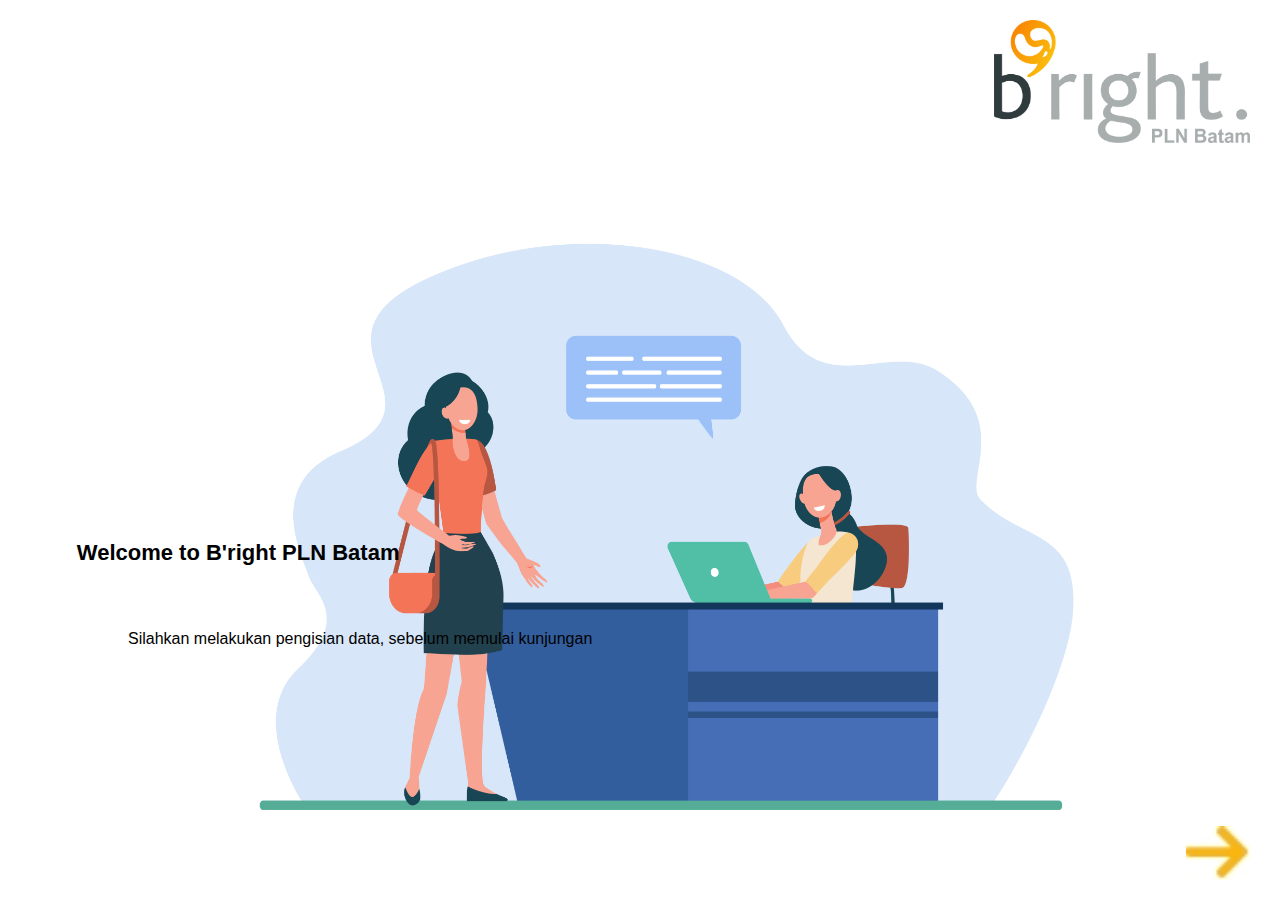
==== index.html @ afdf05b5 "Add files via upload" ====
<!DOCTYPE html>
<html lang="en">
<head>
    <meta charset="UTF-8">
    <meta name="viewport" content="width=device-width, initial-scale=1.0">
    <link rel="stylesheet" type="text/css" href="/css/responsive.css">
    <link rel="stylesheet" type="text/css" href="/css/style.css">
    
    <title>Visitor B'right PLN Batam</title>
</head>
<body>
    <div class="logo">
            <img src="img/logo.png" alt="">
        </div>
    <div class="latar">
            <img src="img/ilustrasi.jpg" alt="">
            <h1>Welcome to B'right PLN Batam</h1>
            <p>Silahkan melakukan pengisian data, sebelum memulai kunjungan</p>
        </div>
        <div class="lanjut">
            <a href="/form.html">
                <img src="img/arrow.jpg" alt="">
            </a>
            </div>
</body>
</html>
---- css/responsive.css ----
@media only screen and(max-width: 379px){
    .logo img{
        display: flex;
        position: absolute;
        right: 30px;
        top: 20px;
    }
    .latar img{
        display: flex;
        position: absolute;
        top: 22%;
        right: 12%;
    }
    .latar h1{
        position: absolute;
        top: 60%;
        left: 6%;
    }
    .latar p{
        position: absolute;
        top: 70%;
        left: 10%;
    }
    .lanjut img{
        position: absolute;
        bottom: 20px;
        right: 30px;
        cursor: pointer;
    }
}
---- css/style.css ----
*{
    margin: 0;
    padding: 0;
}
body{
    background: rgb(255, 255, 255);
    font-family: sans-serif;
    overflow-x: hidden;
}
.logo img{
    display: flex;
    width: 20%;
    position: absolute;
    right: 30px;
    top: 20px;
}
.latar img{
    display: flex;
    width: 72%;
    position: absolute;
    top: 22%;
    right: 12%;
}
.latar h1{
    display: flex;
    font-size: 22px;
    width: 90%;
    position: absolute;
    top: 60%;
    left: 6%;
}
.latar p{
    display: flex;
    width: 80%;
    text-align: center;
    position: absolute;
    top: 70%;
    left: 10%;
}
.lanjut img{
    width: 5%;
    position: absolute;
    bottom: 20px;
    right: 30px;
    cursor: pointer;
}
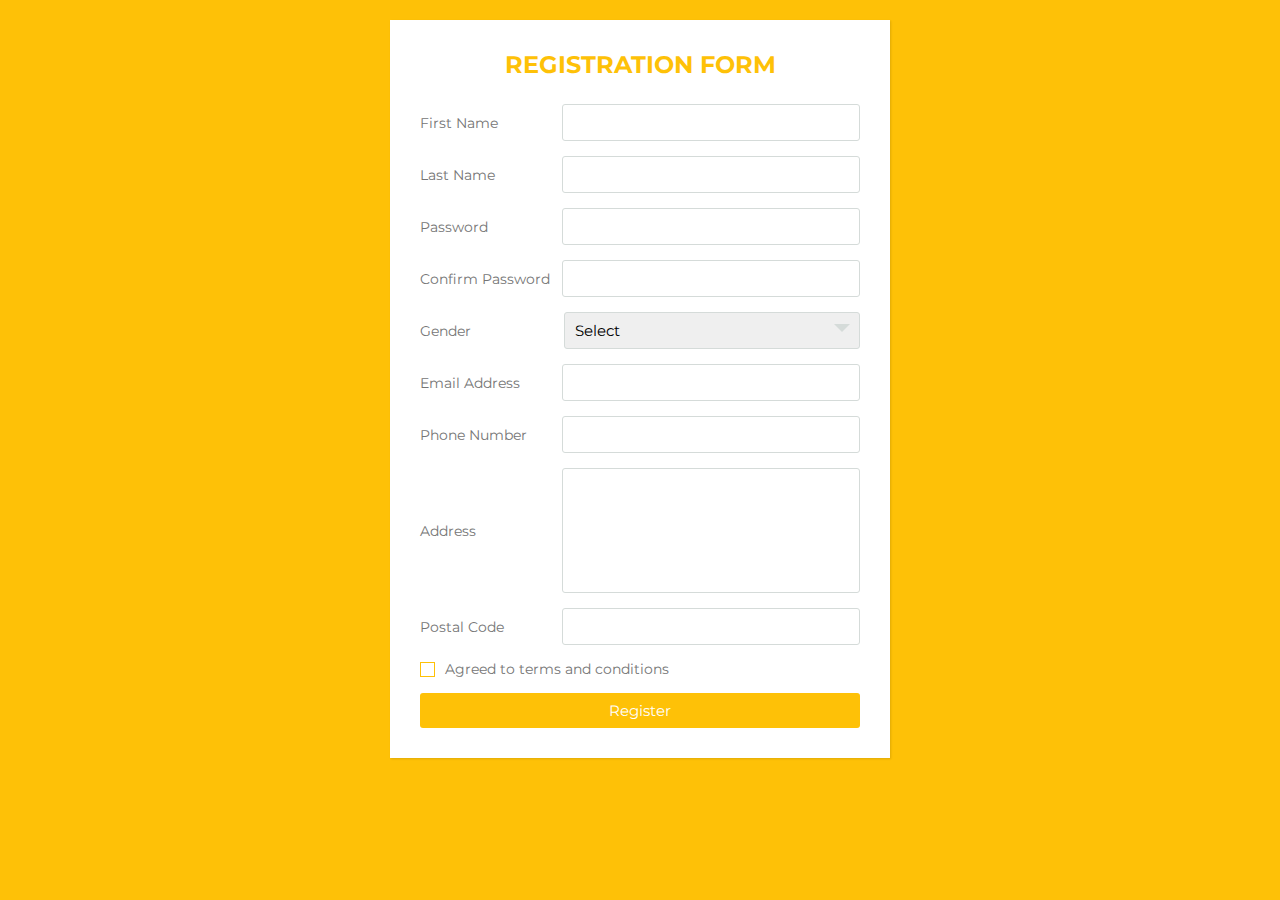
==== commit 10c3c341: "Add files via upload" ====
--- a/index.html
+++ b/index.html
@@ -1,26 +1,72 @@
-<!DOCTYPE html>
-<html lang="en">
-<head>
-    <meta charset="UTF-8">
-    <meta name="viewport" content="width=device-width, initial-scale=1.0">
-    <link rel="stylesheet" type="text/css" href="/css/responsive.css">
-    <link rel="stylesheet" type="text/css" href="/css/style.css">
-    
-    <title>Visitor B'right PLN Batam</title>
-</head>
-<body>
-    <div class="logo">
-            <img src="img/logo.png" alt="">
-        </div>
-    <div class="latar">
-            <img src="img/ilustrasi.jpg" alt="">
-            <h1>Welcome to B'right PLN Batam</h1>
-            <p>Silahkan melakukan pengisian data, sebelum memulai kunjungan</p>
-        </div>
-        <div class="lanjut">
-            <a href="/form.html">
-                <img src="img/arrow.jpg" alt="">
-            </a>
-            </div>
-</body>
+<!DOCTYPE html>
+<html lang="en">
+<head>
+	<meta charset="UTF-8">
+  <meta name="viewport" content="width=device-width, initial-scale=1.0">
+	<title>Registration Form</title>
+	<link rel="stylesheet" href="styles.css">
+</head>
+<body>
+
+<div class="wrapper">
+    <div class="title">
+      Registration Form
+    </div>
+    <div class="form">
+       <div class="inputfield">
+          <label>First Name</label>
+          <input type="text" class="input">
+       </div>  
+        <div class="inputfield">
+          <label>Last Name</label>
+          <input type="text" class="input">
+       </div>  
+       <div class="inputfield">
+          <label>Password</label>
+          <input type="password" class="input">
+       </div>  
+      <div class="inputfield">
+          <label>Confirm Password</label>
+          <input type="password" class="input">
+       </div> 
+        <div class="inputfield">
+          <label>Gender</label>
+          <div class="custom_select">
+            <select>
+              <option value="">Select</option>
+              <option value="male">Male</option>
+              <option value="female">Female</option>
+            </select>
+          </div>
+       </div> 
+        <div class="inputfield">
+          <label>Email Address</label>
+          <input type="text" class="input">
+       </div> 
+      <div class="inputfield">
+          <label>Phone Number</label>
+          <input type="text" class="input">
+       </div> 
+      <div class="inputfield">
+          <label>Address</label>
+          <textarea class="textarea"></textarea>
+       </div> 
+      <div class="inputfield">
+          <label>Postal Code</label>
+          <input type="text" class="input">
+       </div> 
+      <div class="inputfield terms">
+          <label class="check">
+            <input type="checkbox">
+            <span class="checkmark"></span>
+          </label>
+          <p>Agreed to terms and conditions</p>
+       </div> 
+      <div class="inputfield">
+        <input type="submit" value="Register" class="btn">
+      </div>
+    </div>
+</div>	
+	
+</body>
 </html>--- a/styles.css
+++ b/styles.css
@@ -0,0 +1,177 @@
+@import url('https://fonts.googleapis.com/css?family=Montserrat:400,700&display=swap');
+
+*{
+  margin: 0;
+  padding: 0;
+  box-sizing: border-box;
+  font-family: 'Montserrat', sans-serif;
+}
+body{
+  background: #fec107;
+  padding: 0 10px;
+}
+.wrapper{
+  max-width: 500px;
+  width: 100%;
+  background: #fff;
+  margin: 20px auto;
+  box-shadow: 1px 1px 2px rgba(0,0,0,0.125);
+  padding: 30px;
+}
+
+.wrapper .title{
+  font-size: 24px;
+  font-weight: 700;
+  margin-bottom: 25px;
+  color: #fec107;
+  text-transform: uppercase;
+  text-align: center;
+}
+
+.wrapper .form{
+  width: 100%;
+}
+
+.wrapper .form .inputfield{
+  margin-bottom: 15px;
+  display: flex;
+  align-items: center;
+}
+
+.wrapper .form .inputfield label{
+   width: 200px;
+   color: #757575;
+   margin-right: 10px;
+  font-size: 14px;
+}
+
+.wrapper .form .inputfield .input,
+.wrapper .form .inputfield .textarea{
+  width: 100%;
+  outline: none;
+  border: 1px solid #d5dbd9;
+  font-size: 15px;
+  padding: 8px 10px;
+  border-radius: 3px;
+  transition: all 0.3s ease;
+}
+
+.wrapper .form .inputfield .textarea{
+  width: 100%;
+  height: 125px;
+  resize: none;
+}
+
+.wrapper .form .inputfield .custom_select{
+  position: relative;
+  width: 100%;
+  height: 37px;
+}
+
+.wrapper .form .inputfield .custom_select:before{
+  content: "";
+  position: absolute;
+  top: 12px;
+  right: 10px;
+  border: 8px solid;
+  border-color: #d5dbd9 transparent transparent transparent;
+  pointer-events: none;
+}
+
+.wrapper .form .inputfield .custom_select select{
+  -webkit-appearance: none;
+  -moz-appearance:   none;
+  appearance:        none;
+  outline: none;
+  width: 100%;
+  height: 100%;
+  border: 0px;
+  padding: 8px 10px;
+  font-size: 15px;
+  border: 1px solid #d5dbd9;
+  border-radius: 3px;
+}
+
+
+.wrapper .form .inputfield .input:focus,
+.wrapper .form .inputfield .textarea:focus,
+.wrapper .form .inputfield .custom_select select:focus{
+  border: 1px solid #fec107;
+}
+
+.wrapper .form .inputfield p{
+   font-size: 14px;
+   color: #757575;
+}
+.wrapper .form .inputfield .check{
+  width: 15px;
+  height: 15px;
+  position: relative;
+  display: block;
+  cursor: pointer;
+}
+.wrapper .form .inputfield .check input[type="checkbox"]{
+  position: absolute;
+  top: 0;
+  left: 0;
+  opacity: 0;
+}
+.wrapper .form .inputfield .check .checkmark{
+  width: 15px;
+  height: 15px;
+  border: 1px solid #fec107;
+  display: block;
+  position: relative;
+}
+.wrapper .form .inputfield .check .checkmark:before{
+  content: "";
+  position: absolute;
+  top: 1px;
+  left: 2px;
+  width: 5px;
+  height: 2px;
+  border: 2px solid;
+  border-color: transparent transparent #fff #fff;
+  transform: rotate(-45deg);
+  display: none;
+}
+.wrapper .form .inputfield .check input[type="checkbox"]:checked ~ .checkmark{
+  background: #fec107;
+}
+
+.wrapper .form .inputfield .check input[type="checkbox"]:checked ~ .checkmark:before{
+  display: block;
+}
+
+.wrapper .form .inputfield .btn{
+  width: 100%;
+   padding: 8px 10px;
+  font-size: 15px; 
+  border: 0px;
+  background:  #fec107;
+  color: #fff;
+  cursor: pointer;
+  border-radius: 3px;
+  outline: none;
+}
+
+.wrapper .form .inputfield .btn:hover{
+  background: #ffd658;
+}
+
+.wrapper .form .inputfield:last-child{
+  margin-bottom: 0;
+}
+
+@media (max-width:420px) {
+  .wrapper .form .inputfield{
+    flex-direction: column;
+    align-items: flex-start;
+  }
+  .wrapper .form .inputfield label{
+    margin-bottom: 5px;
+  }
+  .wrapper .form .inputfield.terms{
+    flex-direction: row;
+  }
+}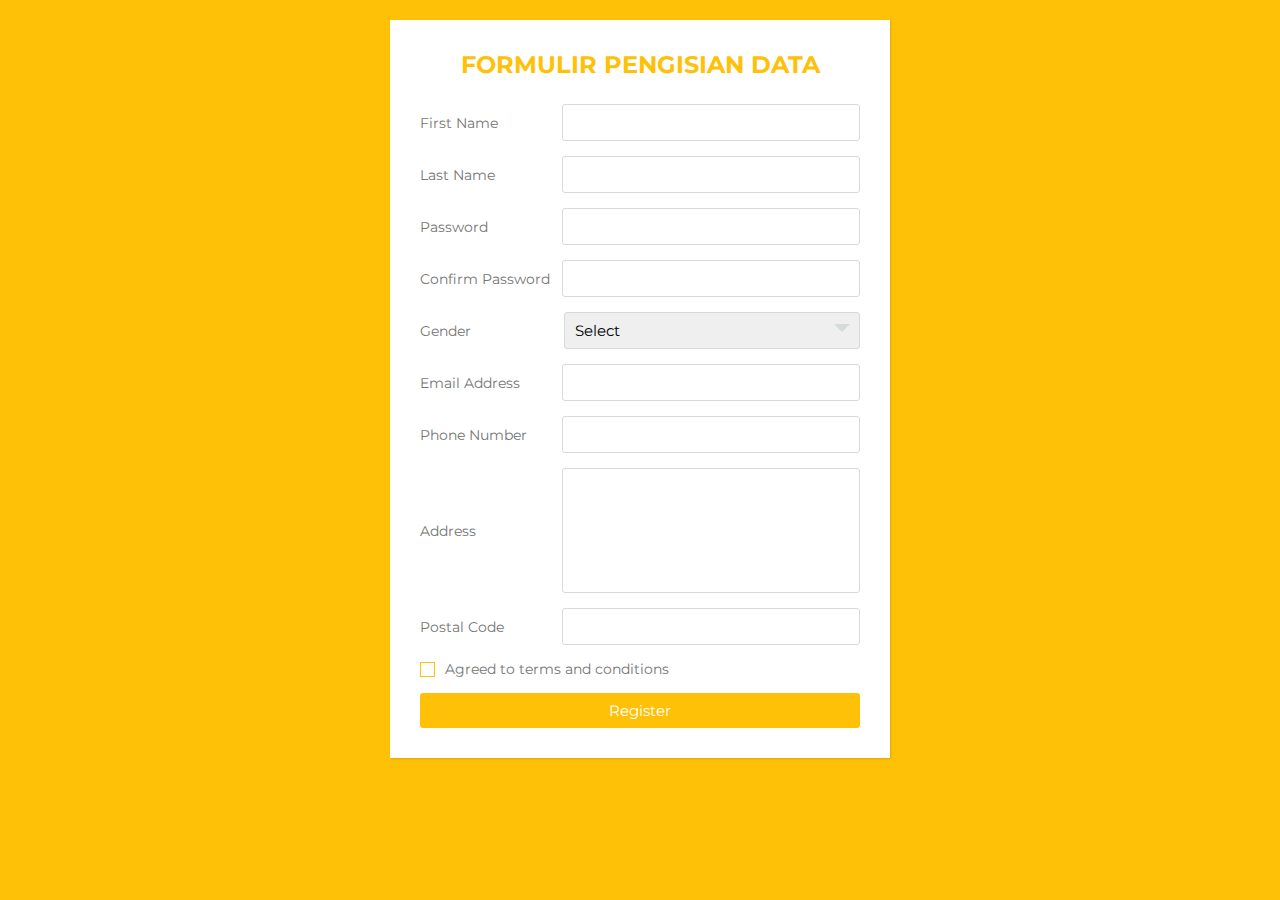
==== commit 64edf27e: "Add files via upload" ====
--- a/index.html
+++ b/index.html
@@ -10,7 +10,7 @@
 
 <div class="wrapper">
     <div class="title">
-      Registration Form
+      Formulir Pengisian Data
     </div>
     <div class="form">
        <div class="inputfield">
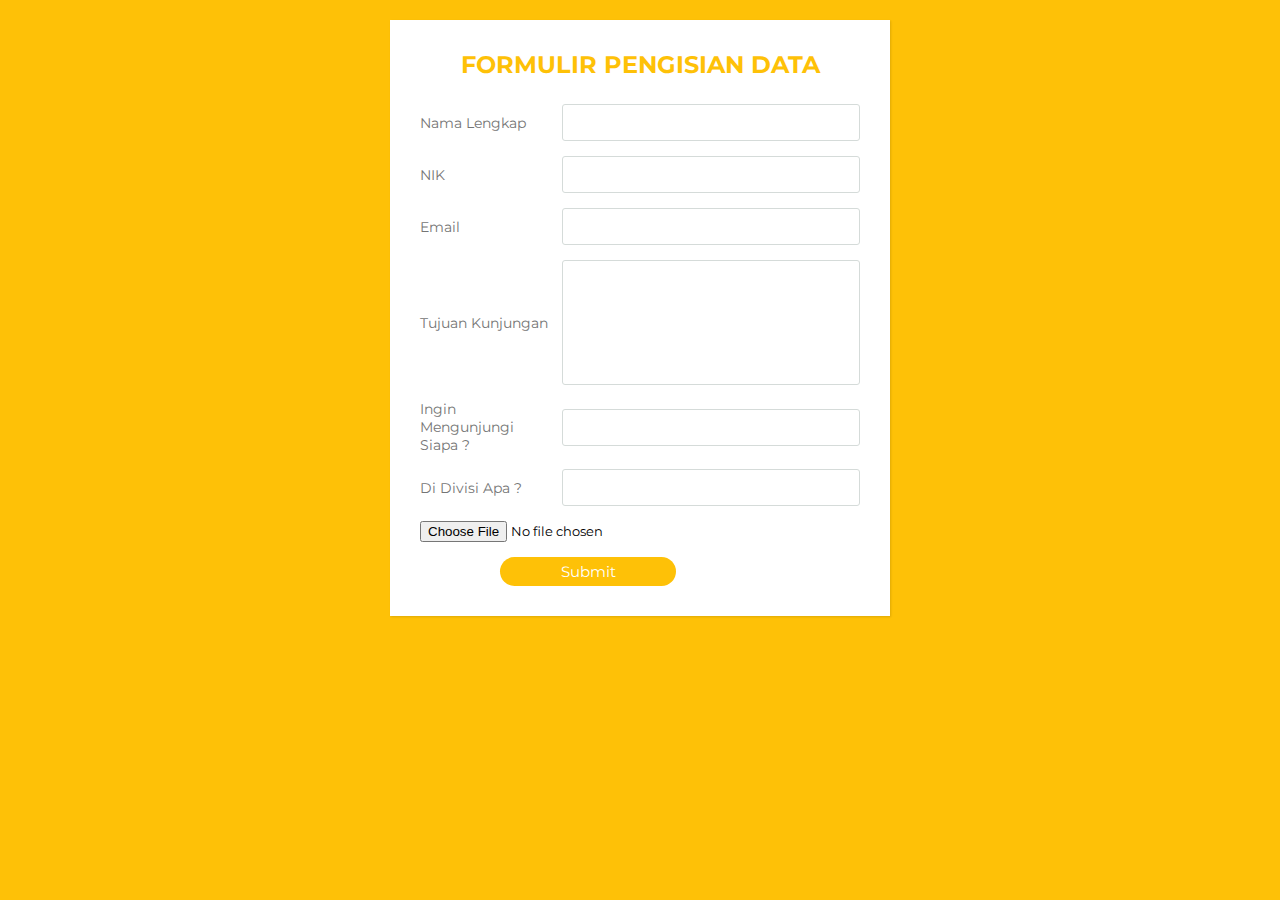
==== commit d3ef99b4: "Add files via upload" ====
--- a/index.html
+++ b/index.html
@@ -14,56 +14,63 @@
     </div>
     <div class="form">
        <div class="inputfield">
-          <label>First Name</label>
+          <label>Nama Lengkap</label>
           <input type="text" class="input">
        </div>  
         <div class="inputfield">
-          <label>Last Name</label>
+          <label>NIK</label>
           <input type="text" class="input">
        </div>  
        <div class="inputfield">
-          <label>Password</label>
+          <label>Email</label>
           <input type="password" class="input">
        </div>  
-      <div class="inputfield">
+      <!-- <div class="inputfield">
           <label>Confirm Password</label>
           <input type="password" class="input">
-       </div> 
-        <div class="inputfield">
+       </div>  -->
+        <!-- <div class="inputfield">
           <label>Gender</label>
           <div class="custom_select">
-            <select>
-              <option value="">Select</option>
+            <select> -->
+              <!-- <option value="">Select</option>
               <option value="male">Male</option>
               <option value="female">Female</option>
             </select>
           </div>
+       </div>  -->
+        <!-- <div class="inputfield">
+          <label>Email Address</label>
+          <input type="text" class="input">
+       </div>  -->
+      <!-- <div class="inputfield">
+          <label>Phone Number</label>
+          <input type="text" class="input">
+       </div>  -->
+      <div class="inputfield">
+          <label>Tujuan Kunjungan</label>
+          <textarea class="textarea"></textarea>
        </div> 
-        <div class="inputfield">
-          <label>Email Address</label>
+      <div class="inputfield">
+          <label>Ingin Mengunjungi Siapa ?</label>
           <input type="text" class="input">
        </div> 
       <div class="inputfield">
-          <label>Phone Number</label>
+          <label>Di Divisi Apa ?</label>
           <input type="text" class="input">
        </div> 
-      <div class="inputfield">
-          <label>Address</label>
-          <textarea class="textarea"></textarea>
+      <div class="inputfield1">
+          <input type="file" class="input">
        </div> 
-      <div class="inputfield">
-          <label>Postal Code</label>
-          <input type="text" class="input">
-       </div> 
-      <div class="inputfield terms">
+      <!-- <div class="inputfield terms">
           <label class="check">
             <input type="checkbox">
             <span class="checkmark"></span>
           </label>
           <p>Agreed to terms and conditions</p>
-       </div> 
-      <div class="inputfield">
-        <input type="submit" value="Register" class="btn">
+       </div>  -->
+      <div class="inputfield2">
+        <button>Submit</button>
       </div>
     </div>
 </div>	
--- a/styles.css
+++ b/styles.css
@@ -32,19 +32,21 @@
   width: 100%;
 }
 
-.wrapper .form .inputfield{
+.wrapper .form .inputfield {
   margin-bottom: 15px;
   display: flex;
   align-items: center;
 }
+.inputfield2{
 
+}
 .wrapper .form .inputfield label{
    width: 200px;
    color: #757575;
    margin-right: 10px;
   font-size: 14px;
 }
-
+.inputfield label{width: 550px;}
 .wrapper .form .inputfield .input,
 .wrapper .form .inputfield .textarea{
   width: 100%;
@@ -91,7 +93,6 @@
   border: 1px solid #d5dbd9;
   border-radius: 3px;
 }
-
 
 .wrapper .form .inputfield .input:focus,
 .wrapper .form .inputfield .textarea:focus,
@@ -154,7 +155,19 @@
   border-radius: 3px;
   outline: none;
 }
-
+.inputfield2 button{
+  background: #fec107;
+  color: #fff;
+  width: 40%;
+  padding: 5px 8px;
+  font-size: 15px; 
+  border: 0px;
+  cursor: pointer;
+  border-radius: 20px;
+  outline: none;
+  margin-top: 15px;
+  margin-left: 80px;
+}
 .wrapper .form .inputfield .btn:hover{
   background: #ffd658;
 }
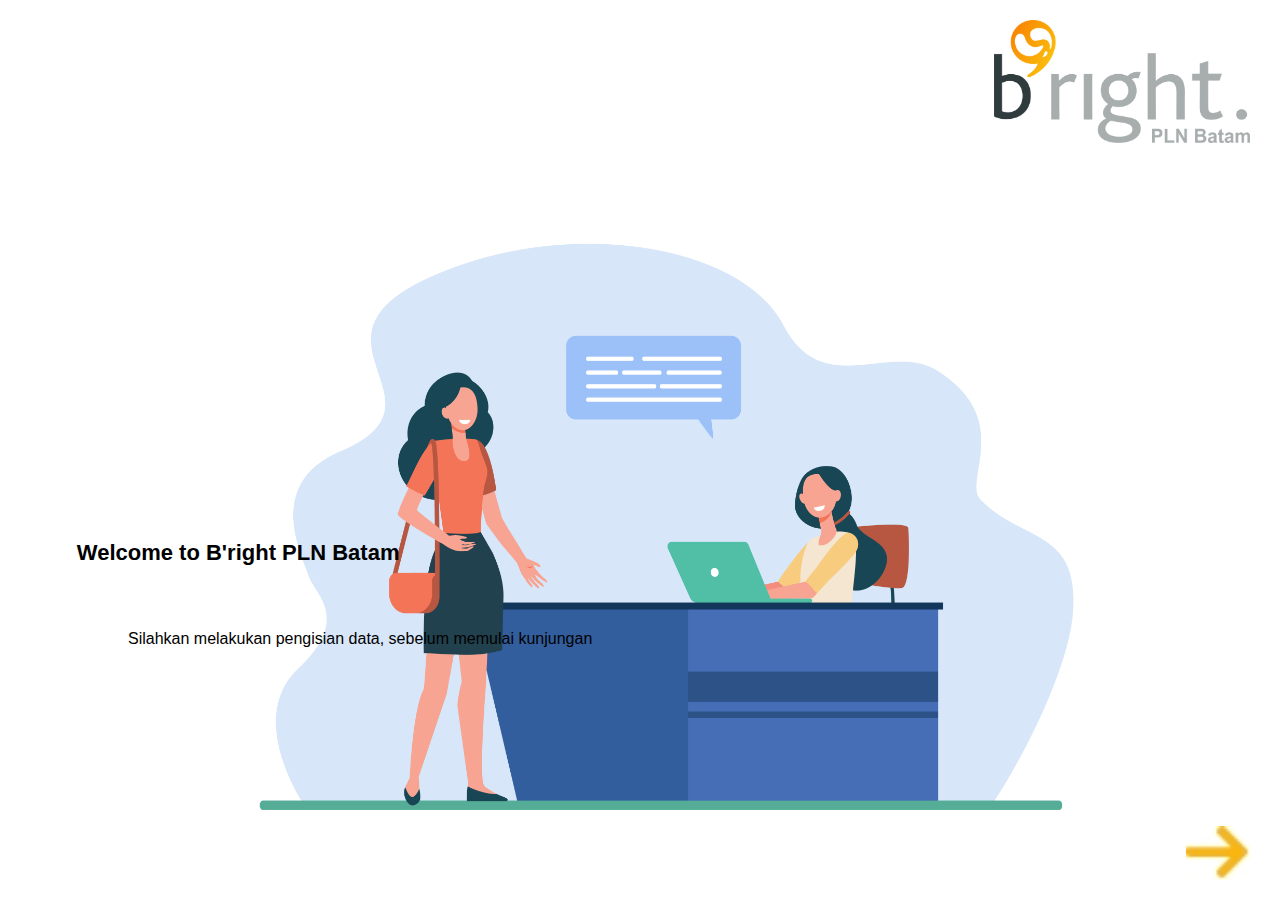
==== commit 4aacdc3b: "Add files via upload" ====
--- a/index.html
+++ b/index.html
@@ -1,79 +1,26 @@
-<!DOCTYPE html>
-<html lang="en">
-<head>
-	<meta charset="UTF-8">
-  <meta name="viewport" content="width=device-width, initial-scale=1.0">
-	<title>Registration Form</title>
-	<link rel="stylesheet" href="styles.css">
-</head>
-<body>
-
-<div class="wrapper">
-    <div class="title">
-      Formulir Pengisian Data
-    </div>
-    <div class="form">
-       <div class="inputfield">
-          <label>Nama Lengkap</label>
-          <input type="text" class="input">
-       </div>  
-        <div class="inputfield">
-          <label>NIK</label>
-          <input type="text" class="input">
-       </div>  
-       <div class="inputfield">
-          <label>Email</label>
-          <input type="password" class="input">
-       </div>  
-      <!-- <div class="inputfield">
-          <label>Confirm Password</label>
-          <input type="password" class="input">
-       </div>  -->
-        <!-- <div class="inputfield">
-          <label>Gender</label>
-          <div class="custom_select">
-            <select> -->
-              <!-- <option value="">Select</option>
-              <option value="male">Male</option>
-              <option value="female">Female</option>
-            </select>
-          </div>
-       </div>  -->
-        <!-- <div class="inputfield">
-          <label>Email Address</label>
-          <input type="text" class="input">
-       </div>  -->
-      <!-- <div class="inputfield">
-          <label>Phone Number</label>
-          <input type="text" class="input">
-       </div>  -->
-      <div class="inputfield">
-          <label>Tujuan Kunjungan</label>
-          <textarea class="textarea"></textarea>
-       </div> 
-      <div class="inputfield">
-          <label>Ingin Mengunjungi Siapa ?</label>
-          <input type="text" class="input">
-       </div> 
-      <div class="inputfield">
-          <label>Di Divisi Apa ?</label>
-          <input type="text" class="input">
-       </div> 
-      <div class="inputfield1">
-          <input type="file" class="input">
-       </div> 
-      <!-- <div class="inputfield terms">
-          <label class="check">
-            <input type="checkbox">
-            <span class="checkmark"></span>
-          </label>
-          <p>Agreed to terms and conditions</p>
-       </div>  -->
-      <div class="inputfield2">
-        <button>Submit</button>
-      </div>
-    </div>
-</div>	
-	
-</body>
+<!DOCTYPE html>
+<html lang="en">
+<head>
+    <meta charset="UTF-8">
+    <meta name="viewport" content="width=device-width, initial-scale=1.0">
+    <link rel="stylesheet" type="text/css" href="/css/responsive.css">
+    <link rel="stylesheet" type="text/css" href="/css/style.css">
+    
+    <title>Visitor B'right PLN Batam</title>
+</head>
+<body>
+    <div class="logo">
+            <img src="img/logo.png" alt="">
+        </div>
+    <div class="latar">
+            <img src="img/ilustrasi.jpg" alt="">
+            <h1>Welcome to B'right PLN Batam</h1>
+            <p>Silahkan melakukan pengisian data, sebelum memulai kunjungan</p>
+        </div>
+        <div class="lanjut">
+            <a href="/form.html">
+                <img src="img/arrow.jpg" alt="">
+            </a>
+            </div>
+</body>
 </html>--- a/css/responsive.css
+++ b/css/responsive.css
@@ -0,0 +1,30 @@
+@media only screen and(max-width: 379px){
+    .logo img{
+        display: flex;
+        position: absolute;
+        right: 30px;
+        top: 20px;
+    }
+    .latar img{
+        display: flex;
+        position: absolute;
+        top: 22%;
+        right: 12%;
+    }
+    .latar h1{
+        position: absolute;
+        top: 60%;
+        left: 6%;
+    }
+    .latar p{
+        position: absolute;
+        top: 70%;
+        left: 10%;
+    }
+    .lanjut img{
+        position: absolute;
+        bottom: 20px;
+        right: 30px;
+        cursor: pointer;
+    }
+}--- a/css/style.css
+++ b/css/style.css
@@ -0,0 +1,46 @@
+*{
+    margin: 0;
+    padding: 0;
+}
+body{
+    background: rgb(255, 255, 255);
+    font-family: sans-serif;
+    overflow-x: hidden;
+}
+.logo img{
+    display: flex;
+    width: 20%;
+    position: absolute;
+    right: 30px;
+    top: 20px;
+}
+.latar img{
+    display: flex;
+    width: 72%;
+    position: absolute;
+    top: 22%;
+    right: 12%;
+}
+.latar h1{
+    display: flex;
+    font-size: 22px;
+    width: 90%;
+    position: absolute;
+    top: 60%;
+    left: 6%;
+}
+.latar p{
+    display: flex;
+    width: 80%;
+    text-align: center;
+    position: absolute;
+    top: 70%;
+    left: 10%;
+}
+.lanjut img{
+    width: 5%;
+    position: absolute;
+    bottom: 20px;
+    right: 30px;
+    cursor: pointer;
+}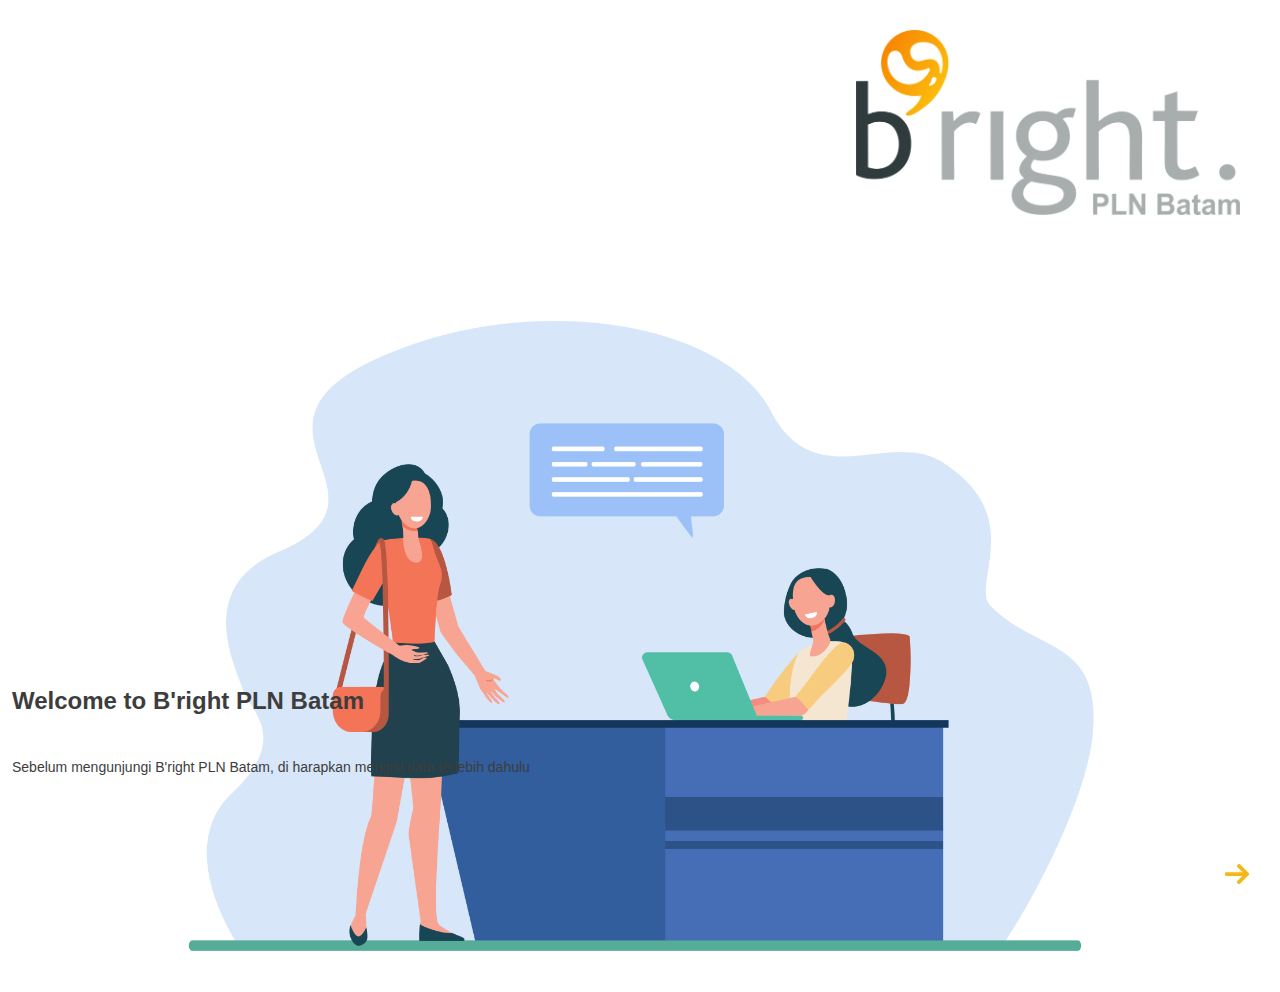
==== commit e198bb48: "Add files via upload" ====
--- a/index.html
+++ b/index.html
@@ -3,23 +3,21 @@
 <head>
     <meta charset="UTF-8">
     <meta name="viewport" content="width=device-width, initial-scale=1.0">
-    <link rel="stylesheet" type="text/css" href="/css/responsive.css">
-    <link rel="stylesheet" type="text/css" href="/css/style.css">
-    
+    <link rel="stylesheet" href="style.css">
     <title>Visitor B'right PLN Batam</title>
 </head>
 <body>
     <div class="logo">
-            <img src="img/logo.png" alt="">
-        </div>
+        <img src="/img/logo.png" alt="">
+    </div>
     <div class="latar">
-            <img src="img/ilustrasi.jpg" alt="">
+            <img src="/img/ilustrasi.jpg" alt="">
             <h1>Welcome to B'right PLN Batam</h1>
-            <p>Silahkan melakukan pengisian data, sebelum memulai kunjungan</p>
+            <p>Sebelum mengunjungi B'right PLN Batam, di harapkan mengisi data terlebih dahulu</p>
         </div>
         <div class="lanjut">
-            <a href="/form.html">
-                <img src="img/arrow.jpg" alt="">
+            <a href="/form1.html">
+                <img src="/img/arrow.jpg" alt="">
             </a>
             </div>
 </body>
--- a/style.css
+++ b/style.css
@@ -0,0 +1,44 @@
+*{
+    padding: 0;
+    margin: 0;
+}
+body{
+    background: white;
+    overflow-x: hidden;
+    font-family: sans-serif;
+}
+.logo img{
+    width: 30%;
+    position: absolute;
+    right: 40px;
+    top: 30px;
+}
+.latar img{
+    width: 80%;
+    position: absolute;
+    top: 30%;
+    left: 10%;
+}
+.latar h1{
+    display: flex;
+    font-size: 24px;
+    text-align: center;
+    color: rgb(61, 61, 61);
+    position: absolute;
+    top: 75%;
+    margin: 12px;
+}
+.latar p{
+    display: flex;
+    font-size: 14px;
+    text-align: center;
+    color: rgb(61, 61, 61);
+    position: absolute;
+    top: 83%;
+    margin: 12px;
+}
+.lanjut img{
+    position: absolute;
+    right: 30px;
+    bottom: 15px;
+}